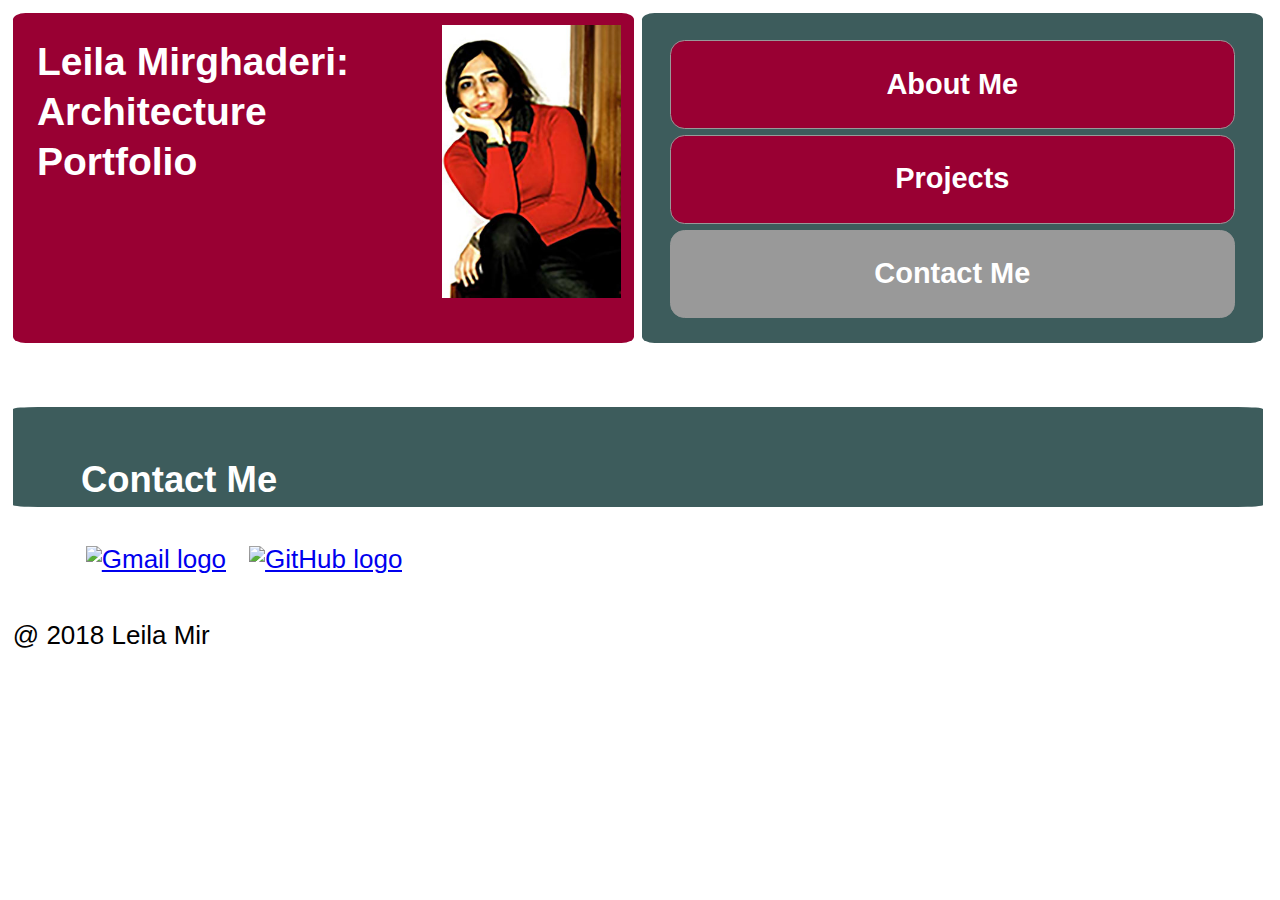
==== contact/index.html @ dce4dd96 "Add syntaxt to index.html file into contact folder" ====
<!DOCTYPE html>
<html class="contact" lang="en">
<head>
  <title>Leila Mirghaderi</title>
  <meta charset="utf-8" />
  <meta name="viewport" content="width=device-width,initial-scale=1.0,shrink-to-fit=no" />
  <link rel="stylesheet" type="text/css" href="../main.css" />
</head>
<body>
  <header id="header">
    <article id="heading">
      <h2>Leila Mirghaderi: Architecture Portfolio</h2>
      <img
      srcset=
      "my-image-100.jpg 100w,
      my-image-200.jpg 200w,
      my-image-300.jpg 300w"
      sizes=" (min-width: 450px) 80vw,
      (min-width: 300px) 30vw,
      (min-width: 950px) 60vw,
      (min-width: 1200px) 80vw,
      80vw"
      src="my-image.jpg" alt="An Image of Leila" />
    </article>
    <nav id="navigation">
      <ul>
        <li><a id="nav-abo" href="../">About Me</a></li>
        <li><a id="nav-pro" href="../projects/">Projects</a></li>
        <li><a id="nav-cont" href="/contact/index.html">Contact Me</a></li>
      </ul>
    </nav>
  </header>
  <main id="content">
    <article id="primary">
      <h2>Contact Me</h2>
      <aside id="link">
      <a id="link-gmail" href="https://www.gmail.com/in/leila.mirghaderi/" title="LinkedIn">
   <img src="gmail.jpg" alt="Gmail logo" /></a>
 <a id="link-github" href="https://github.com/leilamirghaderi/" title="GitHub">
   <img src="github.png" alt="GitHub logo" /></a>
 </aside>
    </article>
  </main>
  <footer>
    @ 2018 Leila Mir
  </footer>
</body>
</html>
---- main.css ----
/* http://meyerweb.com/eric/tools/css/reset/
v2.0 | 20110126
License: none (public domain)
*/
/* stylelint-disable*/
a,abbr,acronym,address,applet,article,aside,audio,b,big,blockquote,body,canvas,caption,center,cite,code,dd,del,details,dfn,div,dl,dt,em,embed,fieldset,figcaption,figure,footer,form,h1,h2,h3,h4,h5,h6,header,hgroup,html,i,iframe,img,ins,kbd,label,legend,li,mark,menu,nav,object,ol,output,p,pre,q,ruby,s,samp,section,small,span,strike,strong,sub,summary,sup,table,tbody,td,tfoot,th,thead,time,tr,tt,u,ul,var,video{margin:0;padding:0;border:0;font:inherit;vertical-align:baseline}article,aside,details,figcaption,figure,footer,header,hgroup,main,menu,nav,section{display:block}html{line-height:1}body{line-height:inherit}ol,ul{list-style:none}blockquote,q{quotes:none}blockquote:after,blockquote:before,q:after,q:before{content:'';content:none}table{border-collapse:collapse;border-spacing:0}
/* stylelint-enable */

/* Begin site styles below */

/* Base style elements */
html {
  background-color: #ffffff;
  color: #000000;
  font-family: "Helvetica Neue", Helvetica , Arial, sans-serif;
  margin: 1%;
}
figcaption {
  font-size: 0.875em;
  line-height: 1.07em;
  text-align: center;
}
h2 {
  font-size: 1.4em;
  line-height: 1.28em; /* 36px /  28px= 1.28em*/
font-weight: bold;
}
p {
  font-size: 1.125em; /*18px /*16 = 1.125em */
  line-height: 1.222em; /* 22px /  18px= 1.222...em*/
}
ul {
  color: #000000;
  display: block;
  font-size: 0.8125em; /*13px /*16 = 0.8125em */
  line-height: 1.23em; /* 16px /  13px= 1.23em*/

}
video {
  display: block;
  padding-top: 0.9375em;
  margin: 0 auto;
  max-width: 100%;
}
article {
  clear: both;
}
/* module styles (id selectors) */
/* Grid codes */
#header {
  display: grid;
  grid-auto-flow: row;
  grid-gap: 0.3125em;
  grid-template-columns: repeat(2, 49.5%);
  grid-template-rows: repeat(1 , 99%);
}
#heading {
  grid-column: 1/1;
  grid-row: 1;
}
#navigation {
  grid-column: 2/2;
  grid-row: 1;
  display: inline-grid;
  font-weight: bold;
  font-size: 1em; /*16px /*16 = 1em */
  line-height: 1.25em; /* 20px /  16px= 1.25em*/
  background-color: #595959;
  border-radius: 2%;
  color: #ffffff;
}

#content {
  display: grid;
  grid-auto-flow: row;
  grid-gap: 0.3125em;
  grid-template-columns: repeat(2, 49.5%);
  grid-template-rows: repeat(3 , 19%);
}

#primary {
  grid-column: 1/3;
  grid-row: 2;
}

#subnavigation a {
  display: flex;
  flex: 2;
  padding: 2em;
  margin: 3%;
  color: #ffffff;
  text-align: center;
  text-decoration: none;
}

#primary aside {
  display: flex;
  flex: 2;
}
#primary img {
  display: flex;
  flex: 2;
  padding: 0.75em 0;
}
#link-gmail {
  margin: 2%;
}
#link-github {
  margin-top: 2%;
}
a img {
  display: block;
  margin: 0 auto;
  max-width: 100%;
}
/* styles codes (id selectors) */
#heading{
  background-color: #990033;
  border-radius: 2%;
  color: #000000;
  padding: 2%;
}
#primary, #navigation {
  background-color:  #3d5c5c;
  border-radius: 2%;
  color: #ffffff;
  padding: 4%;
}

nav a {
  padding: 1.2em 0;
  margin: 3.5%;
  background: #990033;
  border: 1px solid #999999;
  border-radius: 0.5em;
  color: #ffffff;
  display: block;
  text-align: center;
  text-decoration: none;
}
.about #nav-abo,
.projects #nav-pro,
.contact #nav-cont,
nav a:active,
nav a:focus {
  background: #999999;
  color: #ffffff;
}

#heading h2, #contact a, #projects h2 {
  color: #ffffff;
}
#heading h2 {
  margin: 0.3em;
}
#primary h2 {
  padding-left: 0.5em;
}
#graduation {
  display: block;
  padding-top: 0.937em;
  margin: 0 auto;
  max-width: 100%;
}
nav li {
  flex: 2;
  width: 100%;
  float: left;
}
img {
  display: block;
  margin: 0 auto;
  max-width: 100%;
}
figcaption {
  padding-bottom: 1em;
}
/* State Styles */
.nojs {
  border-top: 1.25em solid red;
}
.js #action {
  display: none;
  color: white;
}
.js #action.visible {
  display: block;
}
.js a{
  color: white;
}
/* State style (media queries) */
}
@media screen and (min-width: 440px) {
  #navigation a {
    line-height: 1.75em; /*28px /*16 = 1.75em */
  }

  #header article {
    display: flex;
    flex: 3 0;
  }
  header img {
    display: block;
    width: 75px;
    height: 104px;
  }
  h2 {
    font-size: 1em;
    margin-right: 0.2em;
  }
  nav a {
    padding: 0.7em 0;
    margin: 0.8%;
  }
}
@media screen and (min-width: 448px) {
  html {
    font-size: 1.31em; /*21px /*16 = 1.31em */
    line-height: 1.38em; /*29px /*21 = 1.38em */
  }
  #heading h2 {
    display: flex;
    font-size: 1em;
    margin-right: 0.2em;
  }
  nav a {
    padding: 0.5em 0;
    margin: 0.5%;
  }
  header img {
    display: block;
    width: 140px;
    height: 213px;
  }
  #navigation a {
    line-height: 2em;
  }
}
  @media screen and (min-width: 600px) {
    html {
      font-size: 1.31em; /*21px /*16 = 1.31em */
      line-height: 1.38em; /*29px /*21 = 1.38em */
    }
    #header article {
      display: flex;
      flex: 2 0;
    }
    #heading h2 {
      font-size: 1.2em;
      margin-right: 0.2em;
    }
    nav a {
      padding: 0.5em 0;
      margin: 0.5%;
    }
    header img {
      display: block;
      width: 140px;
      height: 213px;
    }
    #navigation a {
      line-height: 2em;
    }

  }
  @media screen and (min-width: 920px) {
    html {
      font-size: 1.626em; /*26px /*16 = 1.625em */
      line-height: 1.07em; /*28px /*26 = 1.07em */
    }
    nav a {
      padding: 0.5em 0;
      margin: 0.5%;
    }
    #heading h2 {
      font-size: 1.5em;
    }
    header img {
      width: 180px;
      height: 273px;
    }
    #header article {
      display: flex;
      flex: 2 0;
    }
    #navigation a {
      font-size: 1.37em; /*22px /*16 = 1.37em */
      line-height: 2em;
    }

  }
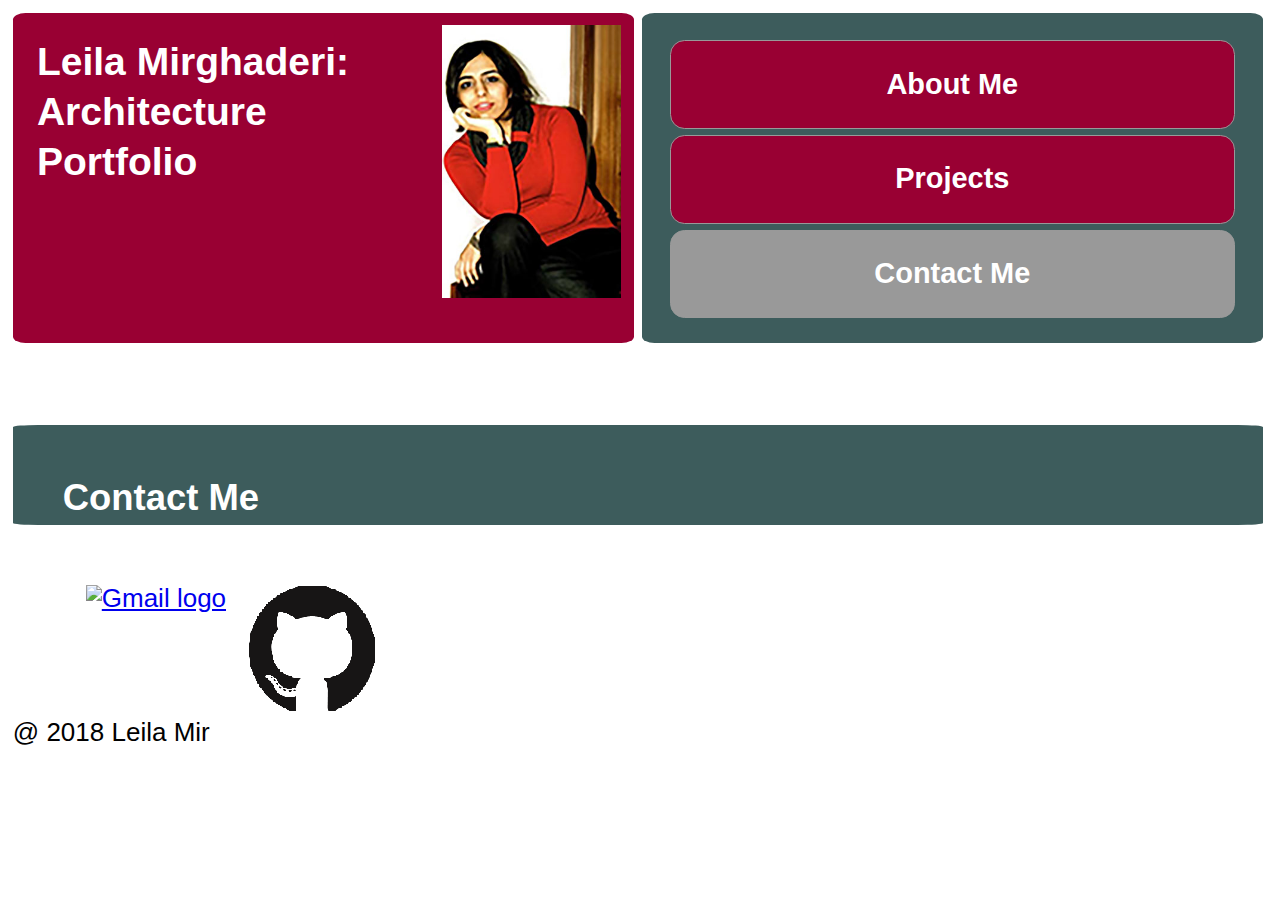
==== commit 67240227: "Change src name of img in html file" ====
--- a/contact/index.html
+++ b/contact/index.html
@@ -35,9 +35,9 @@
       <h2>Contact Me</h2>
       <aside id="link">
       <a id="link-gmail" href="https://www.gmail.com/in/leila.mirghaderi/" title="LinkedIn">
-   <img src="gmail.jpg" alt="Gmail logo" /></a>
+   <img src="gmail.png" alt="Gmail logo" /></a>
  <a id="link-github" href="https://github.com/leilamirghaderi/" title="GitHub">
-   <img src="github.png" alt="GitHub logo" /></a>
+   <img src="GitHub.png" alt="GitHub logo" /></a>
  </aside>
     </article>
   </main>
--- a/main.css
+++ b/main.css
@@ -12,15 +12,17 @@
 html {
   background-color: #ffffff;
   color: #000000;
-  font-family: "Helvetica Neue", Helvetica , Arial, sans-serif;
+  font-family: "Black Han Sans", Helvetica , Arial, sans-serif;
   margin: 1%;
 }
+
 figcaption {
   font-size: 0.875em;
   line-height: 1.07em;
   text-align: center;
 }
 h2 {
+  font-family: "Acme", Helvetica , Arial, sans-serif;
   font-size: 1.4em;
   line-height: 1.28em; /* 36px /  28px= 1.28em*/
 font-weight: bold;
@@ -101,6 +103,7 @@
   display: flex;
   flex: 2;
   padding: 0.75em 0;
+  margin-top: 2%;
 }
 #link-gmail {
   margin: 2%;
@@ -154,7 +157,7 @@
   margin: 0.3em;
 }
 #primary h2 {
-  padding-left: 0.5em;
+  padding-bottom: 0.5em;
 }
 #graduation {
   display: block;
@@ -225,8 +228,8 @@
     margin-right: 0.2em;
   }
   nav a {
-    padding: 0.5em 0;
-    margin: 0.5%;
+    padding: 1em 0;
+    margin: 1%;
   }
   header img {
     display: block;
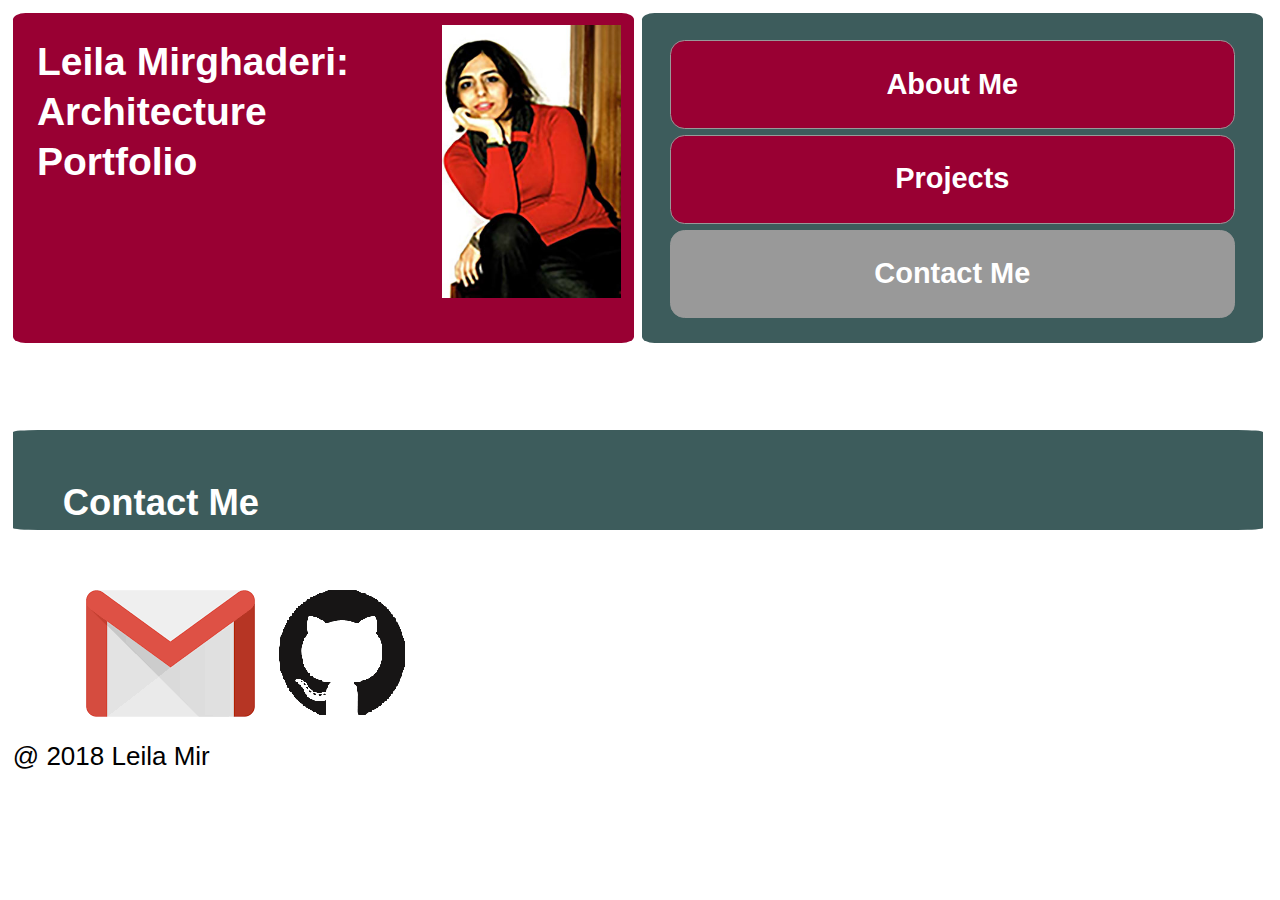
==== commit cbb0867e: "Change href description from html file of contact file" ====
--- a/contact/index.html
+++ b/contact/index.html
@@ -26,7 +26,7 @@
       <ul>
         <li><a id="nav-abo" href="../">About Me</a></li>
         <li><a id="nav-pro" href="../projects/">Projects</a></li>
-        <li><a id="nav-cont" href="/contact/index.html">Contact Me</a></li>
+        <li><a id="nav-cont" href="/contact/">Contact Me</a></li>
       </ul>
     </nav>
   </header>
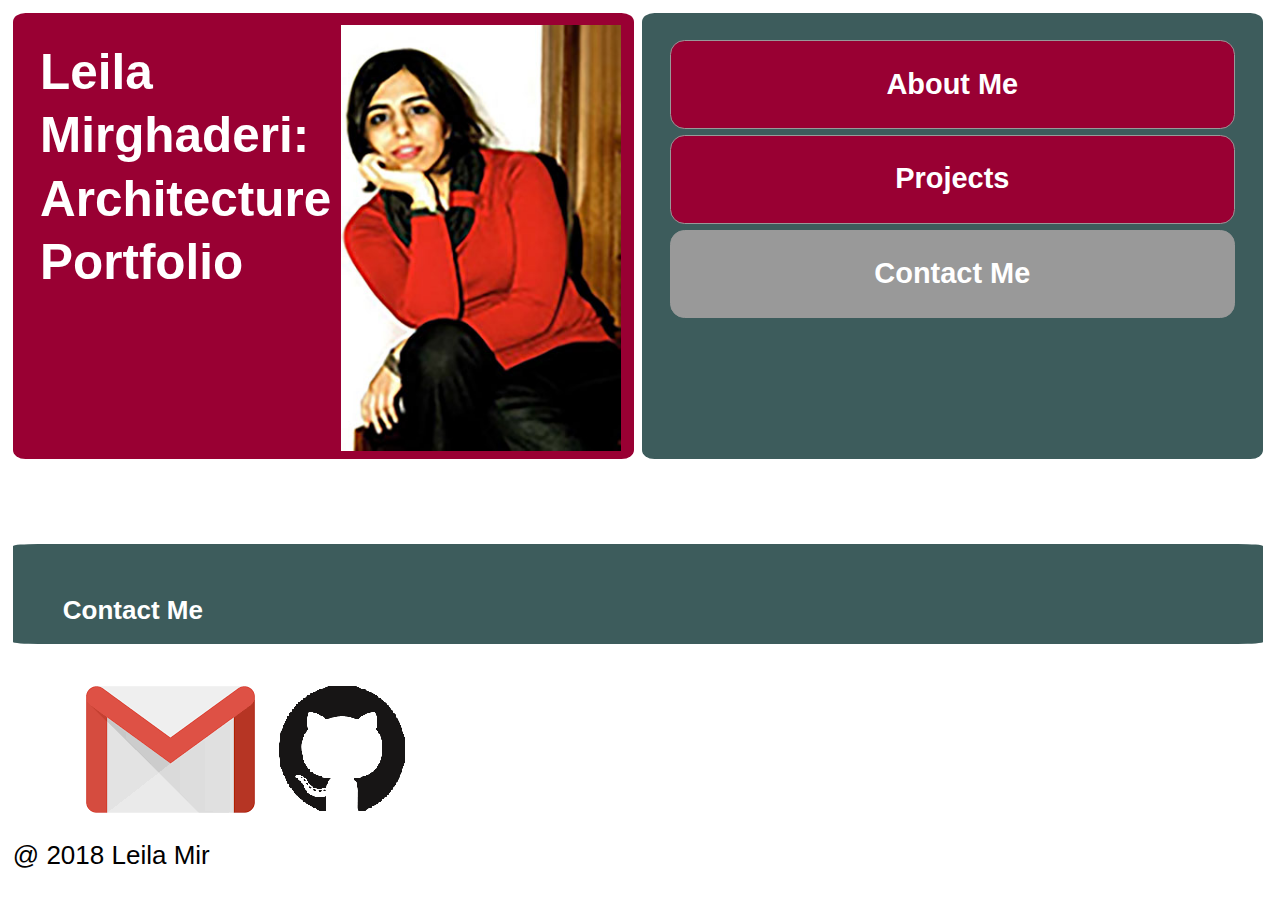
==== commit 18e7de0c: "Add figure to #heading and change the img sizes attribute order" ====
--- a/contact/index.html
+++ b/contact/index.html
@@ -10,23 +10,24 @@
   <header id="header">
     <article id="heading">
       <h2>Leila Mirghaderi: Architecture Portfolio</h2>
-      <img
+      <figure><img
       srcset=
-      "my-image-100.jpg 100w,
+      "my-image-300.jpg 300w,
       my-image-200.jpg 200w,
-      my-image-300.jpg 300w"
-      sizes=" (min-width: 450px) 80vw,
+      my-image-100.jpg 100w"
+      sizes="
+      (min-width: 1200px) 80vw,
+      (min-width: 950px) 60vw,
+      (min-width: 450px) 80vw,
       (min-width: 300px) 30vw,
-      (min-width: 950px) 60vw,
-      (min-width: 1200px) 80vw,
       80vw"
-      src="my-image.jpg" alt="An Image of Leila" />
+      src="my-image.jpg" alt="An Image of Leila" /></figure>
     </article>
     <nav id="navigation">
       <ul>
         <li><a id="nav-abo" href="../">About Me</a></li>
         <li><a id="nav-pro" href="../projects/">Projects</a></li>
-        <li><a id="nav-cont" href="/contact/">Contact Me</a></li>
+        <li><a id="nav-cont" href="contact/../">Contact Me</a></li>
       </ul>
     </nav>
   </header>
@@ -34,7 +35,7 @@
     <article id="primary">
       <h2>Contact Me</h2>
       <aside id="link">
-      <a id="link-gmail" href="https://www.gmail.com/in/leila.mirghaderi/" title="LinkedIn">
+      <a id="link-gmail" href="mailto:leila.mirghaderi@gmail.com" title="Gmail">
    <img src="gmail.png" alt="Gmail logo" /></a>
  <a id="link-github" href="https://github.com/leilamirghaderi/" title="GitHub">
    <img src="GitHub.png" alt="GitHub logo" /></a>
--- a/main.css
+++ b/main.css
@@ -22,10 +22,10 @@
   text-align: center;
 }
 h2 {
-  font-family: "Acme", Helvetica , Arial, sans-serif;
+    font-family: "Acme", Helvetica , Arial, sans-serif;
   font-size: 1.4em;
   line-height: 1.28em; /* 36px /  28px= 1.28em*/
-font-weight: bold;
+  font-weight: bold;
 }
 p {
   font-size: 1.125em; /*18px /*16 = 1.125em */
@@ -105,6 +105,9 @@
   padding: 0.75em 0;
   margin-top: 2%;
 }
+#primary p{
+  font-size: 0.7em;
+}
 #link-gmail {
   margin: 2%;
 }
@@ -193,20 +196,37 @@
   color: white;
 }
 /* State style (media queries) */
-}
+
+@media screen and (min-width: 99px) {
+  body #header {
+      display: flex;
+      flex-flow: column;
+  }
+ h2 {
+    display: flex;
+    font-size: 1.01em;
+    margin-right: 0.2em;
+  }
+}
+@media screen and (min-width: 250px) {
+  body #header {
+      display: grid;
+    }
+  }
 @media screen and (min-width: 440px) {
-  #navigation a {
-    line-height: 1.75em; /*28px /*16 = 1.75em */
-  }
-
-  #header article {
-    display: flex;
-    flex: 3 0;
-  }
-  header img {
-    display: block;
-    width: 75px;
-    height: 104px;
+  html {
+    font-size: 1.31em; /*21px /*16 = 1.31em */
+    line-height: 1.38em; /*29px /*21 = 1.38em */
+  }
+  body #header {
+      display: grid;
+    }
+#header article {
+    display: flex;
+    flex: 0 1 75px;
+  }
+  header img {
+  flex: 0 1 75px;
   }
   h2 {
     font-size: 1em;
@@ -215,6 +235,9 @@
   nav a {
     padding: 0.7em 0;
     margin: 0.8%;
+  }
+  #navigation a {
+    line-height: 1.75em; /*28px /*16 = 1.75em */
   }
 }
 @media screen and (min-width: 448px) {
@@ -222,6 +245,13 @@
     font-size: 1.31em; /*21px /*16 = 1.31em */
     line-height: 1.38em; /*29px /*21 = 1.38em */
   }
+  #header article {
+    display: flex;
+    flex: 0 1 75px;
+  }
+  header img {
+  flex: 0 1 75px;
+}
   #heading h2 {
     display: flex;
     font-size: 1em;
@@ -231,10 +261,30 @@
     padding: 1em 0;
     margin: 1%;
   }
-  header img {
-    display: block;
-    width: 140px;
-    height: 213px;
+  #navigation a {
+    line-height: 2em;
+  }
+}
+@media screen and (min-width: 450px) {
+  html {
+    font-size: 1.31em; /*21px /*16 = 1.31em */
+    line-height: 1.38em; /*29px /*21 = 1.38em */
+  }
+  #header article {
+    display: flex;
+    flex: 0 1 50px;
+  }
+  header img {
+  flex: 0 1 50px;
+}
+  #heading h2 {
+    font-size: 1em;
+    margin-right: 0.2em;
+  }
+
+  nav a {
+    padding: 0.6em 0;
+    margin: 0.5%;
   }
   #navigation a {
     line-height: 2em;
@@ -245,51 +295,84 @@
       font-size: 1.31em; /*21px /*16 = 1.31em */
       line-height: 1.38em; /*29px /*21 = 1.38em */
     }
+    header img {
+    flex: 0 1 140px;
+  }
     #header article {
       display: flex;
-      flex: 2 0;
+      flex: 0 1 140px;
     }
     #heading h2 {
-      font-size: 1.2em;
+      font-size: 1.4em;
       margin-right: 0.2em;
     }
-    nav a {
-      padding: 0.5em 0;
-      margin: 0.5%;
-    }
-    header img {
-      display: block;
-      width: 140px;
-      height: 213px;
-    }
-    #navigation a {
-      line-height: 2em;
-    }
-
-  }
+  #navigation a {
+    line-height: 2em;
+  }
+  nav a {
+    padding: 0.5em 0;
+    margin: 0.5%;
+  }
+}
   @media screen and (min-width: 920px) {
     html {
       font-size: 1.626em; /*26px /*16 = 1.625em */
       line-height: 1.07em; /*28px /*26 = 1.07em */
     }
+    #heading h2 {
+      font-size: 1.47em;
+    }
+  header img {
+  flex: 0 1 180px;
+    }
+    #header article {
+      display: flex;
+      flex: 0 1 180px;
+    }
+    #navigation a {
+      font-size: 1.37em; /*22px /*16 = 1.37em */
+      line-height: 2em;
+    }
     nav a {
       padding: 0.5em 0;
       margin: 0.5%;
     }
+}
+  @media screen and (min-width: 920px) {
+    html {
+      font-size: 1.626em; /*26px /*16 = 1.625em */
+      line-height: 1.07em; /*28px /*26 = 1.07em */
+    }
     #heading h2 {
-      font-size: 1.5em;
-    }
-    header img {
-      width: 180px;
-      height: 273px;
+      font-size: 1.47em;
+    }
+  header img {
+  flex: 0 1 180px;
     }
     #header article {
       display: flex;
-      flex: 2 0;
+      flex: 0 1 180px;
     }
     #navigation a {
       font-size: 1.37em; /*22px /*16 = 1.37em */
       line-height: 2em;
     }
-
-  }
+    nav a {
+      padding: 0.5em 0;
+      margin: 0.5%;
+    }
+
+  }
+    @media screen and (min-width: 1180px) {
+      #heading h2 {
+        font-size: 1.9em;
+      }
+      header img {
+      flex: 0 1 180px;
+
+    }
+        #header article {
+          display: flex;
+          flex: 0 1 180px;
+        }
+      }
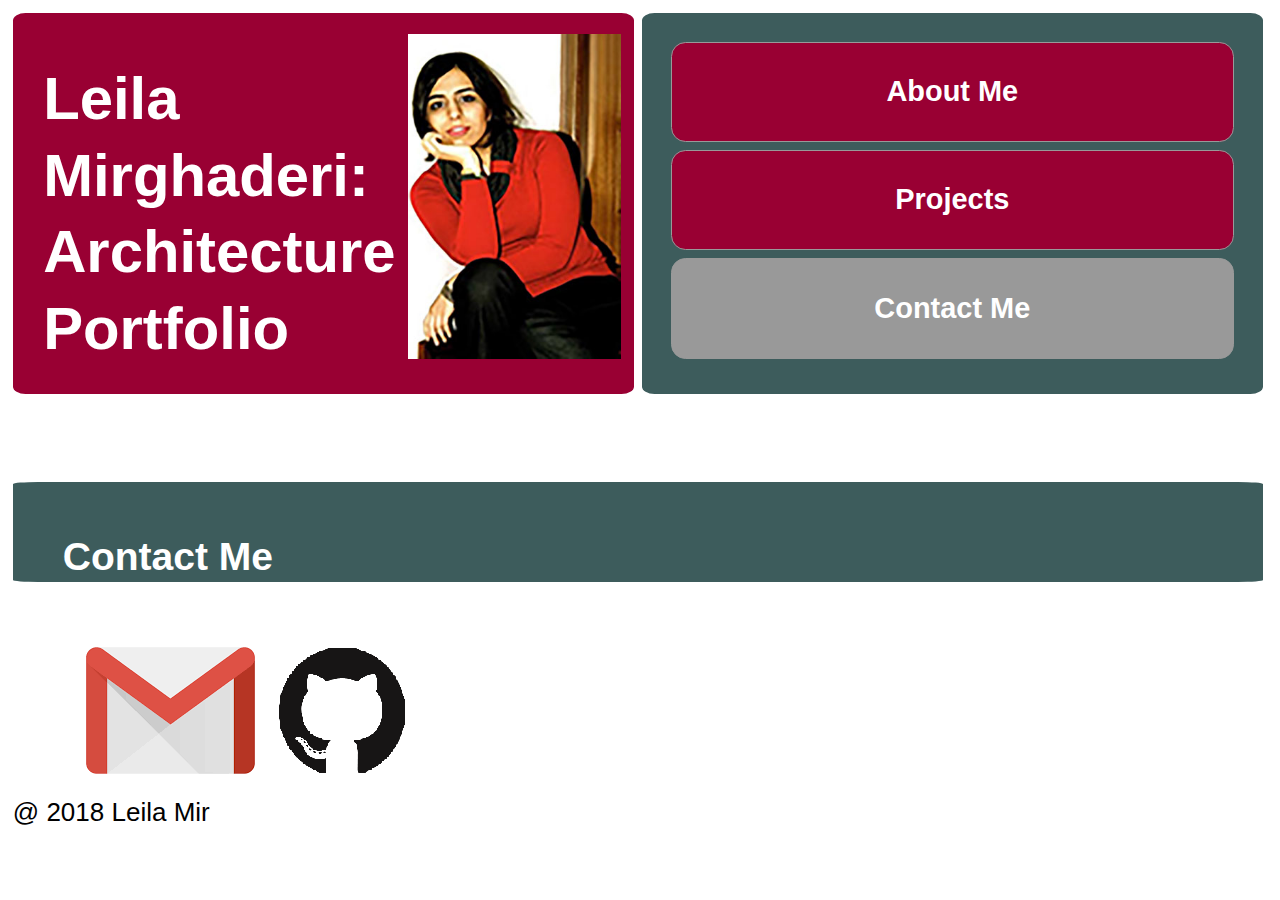
==== commit 2c9dafbb: "Justify html file of contact folder based on htmllintrc" ====
--- a/contact/index.html
+++ b/contact/index.html
@@ -1,49 +1,49 @@
-<!DOCTYPE html>
-<html class="contact" lang="en">
-<head>
-  <title>Leila Mirghaderi</title>
-  <meta charset="utf-8" />
-  <meta name="viewport" content="width=device-width,initial-scale=1.0,shrink-to-fit=no" />
-  <link rel="stylesheet" type="text/css" href="../main.css" />
-</head>
-<body>
-  <header id="header">
-    <article id="heading">
-      <h2>Leila Mirghaderi: Architecture Portfolio</h2>
-      <figure><img
-      srcset=
-      "my-image-300.jpg 300w,
-      my-image-200.jpg 200w,
-      my-image-100.jpg 100w"
-      sizes="
-      (min-width: 1200px) 80vw,
-      (min-width: 950px) 60vw,
-      (min-width: 450px) 80vw,
-      (min-width: 300px) 30vw,
-      80vw"
-      src="my-image.jpg" alt="An Image of Leila" /></figure>
-    </article>
-    <nav id="navigation">
-      <ul>
-        <li><a id="nav-abo" href="../">About Me</a></li>
-        <li><a id="nav-pro" href="../projects/">Projects</a></li>
-        <li><a id="nav-cont" href="contact/../">Contact Me</a></li>
-      </ul>
-    </nav>
-  </header>
-  <main id="content">
-    <article id="primary">
-      <h2>Contact Me</h2>
-      <aside id="link">
-      <a id="link-gmail" href="mailto:leila.mirghaderi@gmail.com" title="Gmail">
-   <img src="gmail.png" alt="Gmail logo" /></a>
- <a id="link-github" href="https://github.com/leilamirghaderi/" title="GitHub">
-   <img src="GitHub.png" alt="GitHub logo" /></a>
- </aside>
-    </article>
-  </main>
-  <footer>
-    @ 2018 Leila Mir
-  </footer>
-</body>
-</html>
+<!DOCTYPE html>
+<html class="contact" lang="en">
+<head>
+  <title>Leila Mirghaderi</title>
+  <meta charset="utf-8" />
+  <meta name="viewport" content="width=device-width,initial-scale=1.0,shrink-to-fit=no" />
+  <link rel="stylesheet" type="text/css" href="../main.css" />
+</head>
+<body>
+  <header id="header">
+    <article id="heading">
+      <h2>Leila Mirghaderi: Architecture Portfolio</h2>
+      <figure><img
+      srcset=
+      "my-image-300.jpg 300w,
+      my-image-200.jpg 200w,
+      my-image-100.jpg 100w"
+      sizes="
+      (min-width: 1200px) 80vw,
+      (min-width: 950px) 70vw,
+      (min-width: 450px) 80vw,
+      (min-width: 300px) 30vw,
+      80vw"
+      src="my-image.jpg" alt="An Image of Leila" /></figure>
+    </article>
+    <nav id="navigation">
+      <ul>
+        <li><a id="nav-abo" href="../">About Me</a></li>
+        <li><a id="nav-pro" href="../projects/">Projects</a></li>
+        <li><a id="nav-cont" href="contact/../">Contact Me</a></li>
+      </ul>
+    </nav>
+  </header>
+  <main id="content">
+    <article id="primary">
+      <h2>Contact Me</h2>
+      <aside id="link">
+      <a id="link-gmail" href="mailto:leila.mirghaderi@gmail.com" title="Gmail">
+    <img src="gmail.png" alt="Gmail logo" /></a>
+  <a id="link-github" href="https://github.com/leilamirghaderi/" title="GitHub">
+    <img src="GitHub.png" alt="GitHub logo" /></a>
+  </aside>
+    </article>
+  </main>
+  <footer>
+    @ 2018 Leila Mir
+  </footer>
+</body>
+</html>
--- a/main.css
+++ b/main.css
@@ -1,378 +1,416 @@
-/* http://meyerweb.com/eric/tools/css/reset/
-v2.0 | 20110126
-License: none (public domain)
-*/
-/* stylelint-disable*/
-a,abbr,acronym,address,applet,article,aside,audio,b,big,blockquote,body,canvas,caption,center,cite,code,dd,del,details,dfn,div,dl,dt,em,embed,fieldset,figcaption,figure,footer,form,h1,h2,h3,h4,h5,h6,header,hgroup,html,i,iframe,img,ins,kbd,label,legend,li,mark,menu,nav,object,ol,output,p,pre,q,ruby,s,samp,section,small,span,strike,strong,sub,summary,sup,table,tbody,td,tfoot,th,thead,time,tr,tt,u,ul,var,video{margin:0;padding:0;border:0;font:inherit;vertical-align:baseline}article,aside,details,figcaption,figure,footer,header,hgroup,main,menu,nav,section{display:block}html{line-height:1}body{line-height:inherit}ol,ul{list-style:none}blockquote,q{quotes:none}blockquote:after,blockquote:before,q:after,q:before{content:'';content:none}table{border-collapse:collapse;border-spacing:0}
-/* stylelint-enable */
-
-/* Begin site styles below */
-
-/* Base style elements */
-html {
-  background-color: #ffffff;
-  color: #000000;
-  font-family: "Black Han Sans", Helvetica , Arial, sans-serif;
-  margin: 1%;
-}
-
-figcaption {
-  font-size: 0.875em;
-  line-height: 1.07em;
-  text-align: center;
-}
-h2 {
-    font-family: "Acme", Helvetica , Arial, sans-serif;
-  font-size: 1.4em;
-  line-height: 1.28em; /* 36px /  28px= 1.28em*/
-  font-weight: bold;
-}
-p {
-  font-size: 1.125em; /*18px /*16 = 1.125em */
-  line-height: 1.222em; /* 22px /  18px= 1.222...em*/
-}
-ul {
-  color: #000000;
-  display: block;
-  font-size: 0.8125em; /*13px /*16 = 0.8125em */
-  line-height: 1.23em; /* 16px /  13px= 1.23em*/
-
-}
-video {
-  display: block;
-  padding-top: 0.9375em;
-  margin: 0 auto;
-  max-width: 100%;
-}
-article {
-  clear: both;
-}
-/* module styles (id selectors) */
-/* Grid codes */
-#header {
-  display: grid;
-  grid-auto-flow: row;
-  grid-gap: 0.3125em;
-  grid-template-columns: repeat(2, 49.5%);
-  grid-template-rows: repeat(1 , 99%);
-}
-#heading {
-  grid-column: 1/1;
-  grid-row: 1;
-}
-#navigation {
-  grid-column: 2/2;
-  grid-row: 1;
-  display: inline-grid;
-  font-weight: bold;
-  font-size: 1em; /*16px /*16 = 1em */
-  line-height: 1.25em; /* 20px /  16px= 1.25em*/
-  background-color: #595959;
-  border-radius: 2%;
-  color: #ffffff;
-}
-
-#content {
-  display: grid;
-  grid-auto-flow: row;
-  grid-gap: 0.3125em;
-  grid-template-columns: repeat(2, 49.5%);
-  grid-template-rows: repeat(3 , 19%);
-}
-
-#primary {
-  grid-column: 1/3;
-  grid-row: 2;
-}
-
-#subnavigation a {
-  display: flex;
-  flex: 2;
-  padding: 2em;
-  margin: 3%;
-  color: #ffffff;
-  text-align: center;
-  text-decoration: none;
-}
-
-#primary aside {
-  display: flex;
-  flex: 2;
-}
-#primary img {
-  display: flex;
-  flex: 2;
-  padding: 0.75em 0;
-  margin-top: 2%;
-}
-#primary p{
-  font-size: 0.7em;
-}
-#link-gmail {
-  margin: 2%;
-}
-#link-github {
-  margin-top: 2%;
-}
-a img {
-  display: block;
-  margin: 0 auto;
-  max-width: 100%;
-}
-/* styles codes (id selectors) */
-#heading{
-  background-color: #990033;
-  border-radius: 2%;
-  color: #000000;
-  padding: 2%;
-}
-#primary, #navigation {
-  background-color:  #3d5c5c;
-  border-radius: 2%;
-  color: #ffffff;
-  padding: 4%;
-}
-
-nav a {
-  padding: 1.2em 0;
-  margin: 3.5%;
-  background: #990033;
-  border: 1px solid #999999;
-  border-radius: 0.5em;
-  color: #ffffff;
-  display: block;
-  text-align: center;
-  text-decoration: none;
-}
-.about #nav-abo,
-.projects #nav-pro,
-.contact #nav-cont,
-nav a:active,
-nav a:focus {
-  background: #999999;
-  color: #ffffff;
-}
-
-#heading h2, #contact a, #projects h2 {
-  color: #ffffff;
-}
-#heading h2 {
-  margin: 0.3em;
-}
-#primary h2 {
-  padding-bottom: 0.5em;
-}
-#graduation {
-  display: block;
-  padding-top: 0.937em;
-  margin: 0 auto;
-  max-width: 100%;
-}
-nav li {
-  flex: 2;
-  width: 100%;
-  float: left;
-}
-img {
-  display: block;
-  margin: 0 auto;
-  max-width: 100%;
-}
-figcaption {
-  padding-bottom: 1em;
-}
-/* State Styles */
-.nojs {
-  border-top: 1.25em solid red;
-}
-.js #action {
-  display: none;
-  color: white;
-}
-.js #action.visible {
-  display: block;
-}
-.js a{
-  color: white;
-}
-/* State style (media queries) */
-
-@media screen and (min-width: 99px) {
-  body #header {
-      display: flex;
-      flex-flow: column;
-  }
- h2 {
-    display: flex;
-    font-size: 1.01em;
-    margin-right: 0.2em;
-  }
-}
-@media screen and (min-width: 250px) {
-  body #header {
-      display: grid;
-    }
-  }
-@media screen and (min-width: 440px) {
-  html {
-    font-size: 1.31em; /*21px /*16 = 1.31em */
-    line-height: 1.38em; /*29px /*21 = 1.38em */
-  }
-  body #header {
-      display: grid;
-    }
-#header article {
-    display: flex;
-    flex: 0 1 75px;
-  }
-  header img {
-  flex: 0 1 75px;
-  }
-  h2 {
-    font-size: 1em;
-    margin-right: 0.2em;
-  }
-  nav a {
-    padding: 0.7em 0;
-    margin: 0.8%;
-  }
-  #navigation a {
-    line-height: 1.75em; /*28px /*16 = 1.75em */
-  }
-}
-@media screen and (min-width: 448px) {
-  html {
-    font-size: 1.31em; /*21px /*16 = 1.31em */
-    line-height: 1.38em; /*29px /*21 = 1.38em */
-  }
-  #header article {
-    display: flex;
-    flex: 0 1 75px;
-  }
-  header img {
-  flex: 0 1 75px;
-}
-  #heading h2 {
-    display: flex;
-    font-size: 1em;
-    margin-right: 0.2em;
-  }
-  nav a {
-    padding: 1em 0;
-    margin: 1%;
-  }
-  #navigation a {
-    line-height: 2em;
-  }
-}
-@media screen and (min-width: 450px) {
-  html {
-    font-size: 1.31em; /*21px /*16 = 1.31em */
-    line-height: 1.38em; /*29px /*21 = 1.38em */
-  }
-  #header article {
-    display: flex;
-    flex: 0 1 50px;
-  }
-  header img {
-  flex: 0 1 50px;
-}
-  #heading h2 {
-    font-size: 1em;
-    margin-right: 0.2em;
-  }
-
-  nav a {
-    padding: 0.6em 0;
-    margin: 0.5%;
-  }
-  #navigation a {
-    line-height: 2em;
-  }
-}
-  @media screen and (min-width: 600px) {
-    html {
-      font-size: 1.31em; /*21px /*16 = 1.31em */
-      line-height: 1.38em; /*29px /*21 = 1.38em */
-    }
-    header img {
-    flex: 0 1 140px;
-  }
-    #header article {
-      display: flex;
-      flex: 0 1 140px;
-    }
-    #heading h2 {
-      font-size: 1.4em;
-      margin-right: 0.2em;
-    }
-  #navigation a {
-    line-height: 2em;
-  }
-  nav a {
-    padding: 0.5em 0;
-    margin: 0.5%;
-  }
-}
-  @media screen and (min-width: 920px) {
-    html {
-      font-size: 1.626em; /*26px /*16 = 1.625em */
-      line-height: 1.07em; /*28px /*26 = 1.07em */
-    }
-    #heading h2 {
-      font-size: 1.47em;
-    }
-  header img {
-  flex: 0 1 180px;
-    }
-    #header article {
-      display: flex;
-      flex: 0 1 180px;
-    }
-    #navigation a {
-      font-size: 1.37em; /*22px /*16 = 1.37em */
-      line-height: 2em;
-    }
-    nav a {
-      padding: 0.5em 0;
-      margin: 0.5%;
-    }
-}
-  @media screen and (min-width: 920px) {
-    html {
-      font-size: 1.626em; /*26px /*16 = 1.625em */
-      line-height: 1.07em; /*28px /*26 = 1.07em */
-    }
-    #heading h2 {
-      font-size: 1.47em;
-    }
-  header img {
-  flex: 0 1 180px;
-    }
-    #header article {
-      display: flex;
-      flex: 0 1 180px;
-    }
-    #navigation a {
-      font-size: 1.37em; /*22px /*16 = 1.37em */
-      line-height: 2em;
-    }
-    nav a {
-      padding: 0.5em 0;
-      margin: 0.5%;
-    }
-
-  }
-    @media screen and (min-width: 1180px) {
-      #heading h2 {
-        font-size: 1.9em;
-      }
-      header img {
-      flex: 0 1 180px;
-
-    }
-        #header article {
-          display: flex;
-          flex: 0 1 180px;
-        }
-      }
+/* http://meyerweb.com/eric/tools/css/reset/
+v2.0 | 20110126
+License: none (public domain)
+*/
+/* stylelint-disable*/
+a,abbr,acronym,address,applet,article,aside,audio,b,big,blockquote,body,canvas,caption,center,cite,code,dd,del,details,dfn,div,dl,dt,em,embed,fieldset,figcaption,figure,footer,form,h1,h2,h3,h4,h5,h6,header,hgroup,html,i,iframe,img,ins,kbd,label,legend,li,mark,menu,nav,object,ol,output,p,pre,q,ruby,s,samp,section,small,span,strike,strong,sub,summary,sup,table,tbody,td,tfoot,th,thead,time,tr,tt,u,ul,var,video{margin:0;padding:0;border:0;font:inherit;vertical-align:baseline}article,aside,details,figcaption,figure,footer,header,hgroup,main,menu,nav,section{display:block}html{line-height:1}body{line-height:inherit}ol,ul{list-style:none}blockquote,q{quotes:none}blockquote:after,blockquote:before,q:after,q:before{content:'';content:none}table{border-collapse:collapse;border-spacing:0}
+/* stylelint-enable */
+
+/* Begin site styles below */
+
+/* Base style elements */
+html {
+  background-color: #ffffff;
+  color: #000000;
+  font-family: "Black Han Sans", Helvetica , Arial, sans-serif;
+  margin: 1%;
+}
+
+figcaption {
+  font-size: 0.875em;
+  line-height: 1.07em;
+  text-align: center;
+  padding-bottom: 1em;
+}
+h2 {
+  font-family: "Open Sans", Helvetica , Arial, sans-serif;
+  font-size: 1.4em;
+  line-height: 1.28em; /* 36px /  28px= 1.28em*/
+  font-weight: bold;
+}
+ul {
+  color: #000000;
+  display: block;
+  font-size: 0.8125em; /*13px /*16 = 0.8125em */
+  line-height: 1.23em; /* 16px /  13px= 1.23em*/
+
+}
+video {
+  display: block;
+  padding-top: 0.9375em;
+  margin: 0 auto;
+  max-width: 100%;
+}
+article {
+  clear: both;
+}
+/* module styles (id selectors) */
+/* Grid codes */
+#header {
+  display: grid;
+  grid-auto-flow: row;
+  grid-gap: 0.3125em;
+  grid-template-columns: repeat(2, 49.5%);
+  grid-template-rows: repeat(1 , 99%);
+}
+#heading {
+  grid-column: 1/1;
+  grid-row: 1;
+  background-color: #990033;
+  border-radius: 2%;
+  color: #000000;
+  padding: 2%;
+}
+#navigation {
+  grid-column: 2/2;
+  grid-row: 1;
+  display: inline-grid;
+  font-weight: bold;
+  font-size: 1em; /*16px /*16 = 1em */
+  line-height: 1.25em; /* 20px /  16px= 1.25em*/
+  background-color: #595959;
+  border-radius: 2%;
+  color: #ffffff;
+}
+
+#content {
+  display: grid;
+  grid-auto-flow: row;
+  grid-gap: 0.3125em;
+  grid-template-columns: repeat(2, 49.5%);
+  grid-template-rows: repeat(3 , 19%);
+}
+
+#primary {
+  grid-column: 1/3;
+  grid-row: 2;
+}
+nav a {
+  padding: 1.2em 0;
+  margin: 3.5%;
+  background: #990033;
+  border: 1px solid #999999;
+  border-radius: 0.5em;
+  color: #ffffff;
+  display: block;
+  text-align: center;
+  text-decoration: none;
+}
+.js a {
+  color: white;
+}
+.about #nav-abo,
+.projects #nav-pro,
+.contact #nav-cont,
+nav a:active,
+nav a:focus {
+  background: #999999;
+  color: #ffffff;
+}
+#subnavigation a {
+  display: flex;
+  flex: 2;
+  padding: 2em;
+  margin: 3%;
+  color: #ffffff;
+  text-align: center;
+  text-decoration: none;
+}
+
+#primary aside {
+  display: flex;
+  flex: 2;
+}
+img {
+  display: block;
+  margin: 0 auto;
+  max-width: 100%;
+}
+a img {
+  display: block;
+  margin: 0 auto;
+  max-width: 100%;
+}
+#primary img {
+  display: flex;
+  flex: 2;
+  padding: 0.75em 0;
+  margin-top: 2%;
+}
+#primary p {
+  font-size: 1.125em;
+  line-height: 1.222em; /* 22px /  18px= 1.222...em*/
+}
+#link-gmail {
+  margin: 2%;
+}
+#link-github {
+  margin-top: 2%;
+}
+/* styles codes (id selectors) */
+#primary, #navigation {
+  background-color: #3d5c5c;
+  border-radius: 2%;
+  color: #ffffff;
+  padding: 4%;
+}
+#heading h2, #contact a, #projects h2 {
+  color: #ffffff;
+}
+#heading h2 {
+  margin: 0.3em;
+}
+#primary h2 {
+  padding-bottom: 0.5em;
+}
+#graduation {
+  display: block;
+  padding-top: 0.937em;
+  margin: 0 auto;
+  max-width: 100%;
+}
+nav li {
+  flex: 2;
+  width: 100%;
+  float: left;
+}
+/* State Styles */
+.nojs {
+  border-top: 1.25em solid red;
+}
+.js #action {
+  display: none;
+  color: white;
+}
+.js #action.visible {
+  display: block;
+}
+/* State style (media queries) */
+
+@media screen and (min-width: 120px) {
+  html {
+    font-size: 0.85em; /*21px /*16 = 1.31em */
+    line-height: 1.38em; /*29px /*21 = 1.38em */
+  }
+  body #header {
+    display: flex;
+    flex-flow: column;
+  }
+}
+@media screen and (min-width: 250px) {
+  html {
+    font-size: 1.2em; /*21px /*16 = 1.31em */
+    line-height: 1.38em; /*29px /*21 = 1.38em */
+  }
+  body #header {
+    display: grid;
+  }
+  #heading h2 {
+    padding-top: 0.3em;
+    font-size: 1em;
+  }
+  nav a {
+    padding: 1em 0;
+    margin: 5%;
+  }
+}
+@media screen and (min-width: 440px) {
+  html {
+    font-size: 1.31em; /*21px /*16 = 1.31em */
+    line-height: 1.38em; /*29px /*21 = 1.38em */
+  }
+  body #header {
+    display: grid;
+  }
+  h2 {
+    font-size: 1em;
+    margin-right: 0.2em;
+  }
+  #heading h2 {
+    font-size: 1em;
+  }
+  #heading img {
+    padding-top: 0.45em;
+  }
+  nav a {
+    padding: 1em 0;
+    margin: 5%;
+  }
+  #navigation a {
+    line-height: 1.75em; /*28px /*16 = 1.75em */
+  }
+}
+@media screen and (min-width: 450px) {
+  html {
+    font-size: 1.31em; /*21px /*16 = 1.31em */
+    line-height: 1.38em; /*29px /*21 = 1.38em */
+  }
+  #header article {
+    display: flex;
+    flex: 0 1;
+  }
+  #heading h2 {
+    font-size: 0.85em;
+    margin-right: 0.2em;
+  }
+  #heading img {
+    padding-top: 0.35em;
+  }
+  nav a {
+    padding: 0.6em 0;
+    margin: 0.5%;
+  }
+  #navigation a {
+    line-height: 2em;
+  }
+}
+@media screen and (min-width: 520px) {
+  html {
+    font-size: 1.31em; /*21px /*16 = 1.31em */
+    line-height: 1.38em; /*29px /*21 = 1.38em */
+  }
+  #header article {
+    display: flex;
+    flex: 0 1;
+  }
+  #heading h2 {
+    font-size: 1em;
+    margin-right: 0.2em;
+  }
+  #heading img {
+    padding-top: 0.35em;
+  }
+  nav a {
+    padding: 0.6em 0;
+    margin: 0.5%;
+  }
+  #navigation a {
+    line-height: 2em;
+  }
+}
+@media screen and (min-width: 600px) {
+  html {
+    font-size: 1.31em; /*21px /*16 = 1.31em */
+    line-height: 1.38em; /*29px /*21 = 1.38em */
+  }
+  #header article {
+    display: flex;
+    flex: 0 1;
+  }
+  #heading h2 {
+    font-size: 1.3em;
+    margin-right: 0.2em;
+  }
+  nav a {
+    padding: 0.5em 0;
+    margin: 0.5%;
+  }
+  #navigation a {
+    line-height: 2em;
+  }
+}
+@media screen and (min-width: 800px) {
+  #heading h2 {
+    font-size: 1.8em;
+  }
+  #header article {
+    display: flex;
+    flex: 0 1;
+  }
+  nav a {
+    padding: 0.5em 0;
+    margin: 0.5%;
+  }
+  #navigation a {
+    font-size: 1.37em; /*22px /*16 = 1.37em */
+    line-height: 2em;
+  }
+}
+@media screen and (min-width: 920px) {
+  html {
+    font-size: 1.626em; /*26px /*16 = 1.625em */
+    line-height: 1.07em; /*28px /*26 = 1.07em */
+  }
+  #heading h2 {
+    font-size: 1.55em;
+  }
+  #header article {
+    display: flex;
+    flex: 0 1;
+  }
+  nav a {
+    padding: 0.4em 0;
+    margin: 0.4%;
+  }
+  #navigation a {
+    font-size: 1.37em; /*22px /*16 = 1.37em */
+    line-height: 2em;
+  }
+}
+@media screen and (min-width: 1000px) {
+  h2 {
+    font-size: 1.5em;
+  }
+  #heading h2 {
+    font-size: 1.8em;
+  }
+  #header article {
+    display: flex;
+    flex: 0 1;
+  }
+  nav a {
+    padding: 0.5em 0;
+    margin: 0.5%;
+  }
+}
+@media screen and (min-width: 1180px) {
+  h2 {
+    font-size: 1.5em;
+  }
+  #heading h2 {
+    font-size: 2.1em;
+  }
+  #header article {
+    display: flex;
+    flex: 0 1;
+  }
+  nav a {
+    padding: 0.5em 0;
+    margin: 0.5%;
+  }
+}
+@media screen and (min-width: 1226px) {
+  h2 {
+    font-size: 1.5em;
+  }
+  #heading h2 {
+    font-size: 2.1em;
+  }
+  #header article {
+    display: flex;
+    flex: 0 1;
+  }
+  nav a {
+    padding: 0.5em 0;
+    margin: 0.5%;
+  }
+}
+@media screen and (min-width: 1270px) {
+  p {
+    font-size: 2em;
+  }
+  h2 {
+    font-size: 1.5em;
+  }
+  #heading h2 {
+    font-size: 2.3em;
+  }
+  #header article {
+    display: flex;
+    flex: 0 1;
+  }
+  nav a {
+    padding: 0.7em 0;
+    margin: 0.7%;
+  }
+}
